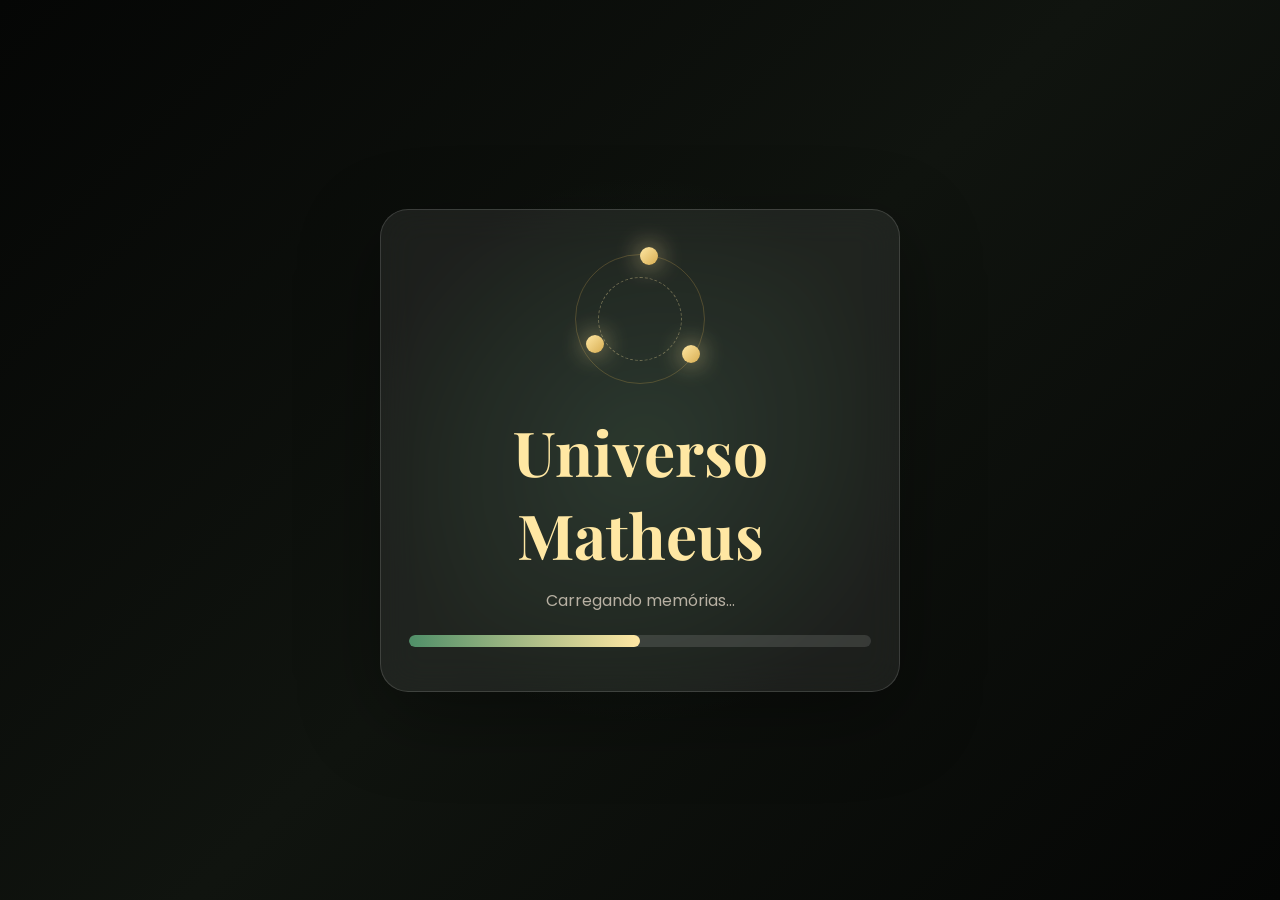
==== index.html @ ae002b55 "first commit" ====
<!DOCTYPE html>
<html lang="pt-BR">
<head>
  <meta charset="UTF-8">
  <meta name="viewport" content="width=device-width, initial-scale=1.0">

  <title>Universo Matheus</title>

  <link rel="stylesheet" href="style.css">

  <link rel="preconnect" href="https://fonts.googleapis.com">
  <link rel="preconnect" href="https://fonts.gstatic.com" crossorigin>
  <link href="https://fonts.googleapis.com/css2?family=Great+Vibes&family=Playfair+Display:wght@700;800&family=Poppins:wght@300;400;500;600;700;800&display=swap" rel="stylesheet">
</head>

<body>

  <div id="confetti-layer"></div>
  <div class="particles" id="particles"></div>

  <!-- CARREGAMENTO -->
  <section class="screen active" id="loadingScreen">
    <div class="loader-box">
      <div class="loader-orbit">
        <span></span>
        <span></span>
        <span></span>
      </div>

      <h1>Universo Matheus</h1>
      <p id="loadingText">Preparando surpresa...</p>

      <div class="progress">
        <div id="progressBar"></div>
      </div>
    </div>
  </section>

  <!-- ABERTURA -->
  <section class="screen" id="introScreen">
    <div class="intro-content">
      <p class="mini-label">Portal de acesso</p>
      <h1 id="introTitle"></h1>
      <p id="introText"></p>

      <div class="intro-actions">
        <button class="btn primary" id="openGiftBtn">Abrir presente</button>
        <button class="btn ghost runaway" id="dontOpenBtn">Não abrir</button>
      </div>
    </div>
  </section>

  <!-- SENHA -->
  <section class="screen" id="lockScreen">
    <div class="phone-lock">
      <div class="phone-top"></div>

      <div class="lock-icon" id="lockIcon">🔒</div>
      <h2>Universo bloqueado</h2>
      <p>Digite a senha para continuar</p>

      <input type="password" id="passwordInput" placeholder="Senha" maxlength="20">

      <button class="btn primary full" id="unlockBtn">Desbloquear</button>

      <p class="error-message" id="passwordMessage"></p>
    </div>
  </section>

  <!-- SITE PRINCIPAL -->
  <main class="app" id="mainApp">

    <header class="hero" id="inicio">
      <nav class="topbar">
        <div class="brand">
          <span>✦</span>
          Universo Matheus
        </div>

        <button class="music-mini" id="miniMusicBtn">♪</button>
      </nav>

      <div class="hero-grid">
        <div class="hero-text">
          <p class="mini-label">Hoje é seu dia</p>

          <h1>
            <span id="mainTitle"></span>
            <strong id="nameClickArea"></strong>
          </h1>

          <p class="hero-subtitle" id="mainSubtitle"></p>

          <div class="hero-buttons">
            <button class="btn primary" data-section="carta">Abrir cartinha</button>
            <button class="btn secondary" data-section="memorias">Ver memórias</button>
          </div>
        </div>

        <div class="hero-visual">
          <div class="green-blob"></div>

          <div class="main-photo">
            <img src="img/capa.jpg" alt="Foto principal">
          </div>

          <div class="floating-polaroid p1">
            <img src="img/matheus-1.jpg" alt="Foto">
            <span>arquivo raro</span>
          </div>

          <div class="floating-polaroid p2">
            <img src="img/matheus-2.jpg" alt="Foto">
            <span>memória</span>
          </div>
        </div>
      </div>
    </header>

    <!-- PAINEL -->
    <section class="section portal">
      <div class="section-title">
        <p class="mini-label">Escolha uma fase</p>
        <h2>Portal do Universo</h2>
      </div>

      <div class="cards-grid">
        <button class="portal-card" data-section="aniversario">
          <span>🎂</span>
          <h3>Seu dia</h3>
          <p>Uma homenagem inicial.</p>
        </button>

        <button class="portal-card" data-section="memorias">
          <span>📸</span>
          <h3>Memórias</h3>
          <p>Fotos em formato polaroid.</p>
        </button>

        <button class="portal-card" data-section="timeline">
          <span>🕰️</span>
          <h3>Linha do tempo</h3>
          <p>Algumas coisas que ficaram.</p>
        </button>

        <button class="portal-card" data-section="carta">
          <span>💌</span>
          <h3>Cartinha</h3>
          <p>Uma mensagem guardada.</p>
        </button>

        <button class="portal-card" data-section="playlist">
          <span>🎧</span>
          <h3>Playlist</h3>
          <p>Trilha sonora especial.</p>
        </button>

        <button class="portal-card" data-section="surpresas">
          <span>🎁</span>
          <h3>Surpresas</h3>
          <p>Pequenos segredos escondidos.</p>
        </button>

        <button class="portal-card" data-section="final">
          <span>🎆</span>
          <h3>Final</h3>
          <p>Modo festa ativado.</p>
        </button>
      </div>
    </section>

    <!-- ANIVERSÁRIO -->
    <section class="section" id="aniversario">
      <div class="birthday-panel">
        <p class="mini-label">Uma pequena homenagem</p>
        <h2>Hoje é o seu dia.</h2>
        <p id="birthdayMessage"></p>

        <div class="wish-grid">
          <div class="wish-card">
            <span>✨</span>
            <p>Que Deus te abençoe.</p>
          </div>

          <div class="wish-card">
            <span>🌿</span>
            <p>Que sua vida seja leve.</p>
          </div>

          <div class="wish-card">
            <span>💫</span>
            <p>Que seus sonhos encontrem caminho.</p>
          </div>

          <div class="wish-card">
            <span>🤍</span>
            <p>Que você nunca perca seu brilho.</p>
          </div>
        </div>
      </div>
    </section>

    <!-- MEMÓRIAS -->
    <section class="section" id="memorias">
      <div class="section-title">
        <p class="mini-label">Arquivos raros</p>
        <h2>Mural de Memórias</h2>
      </div>

      <div class="polaroid-wall" id="photoWall"></div>
    </section>

    <!-- LINHA DO TEMPO -->
    <section class="section" id="timeline">
      <div class="section-title">
        <p class="mini-label">Caminho das memórias</p>
        <h2>Linha do Tempo</h2>
      </div>

      <div class="timeline" id="timelineList"></div>
    </section>

    <!-- CARTINHA -->
    <section class="section" id="carta">
      <div class="section-title">
        <p class="mini-label">Mensagem guardada</p>
        <h2>Cartinha para você</h2>
      </div>

      <div class="letter-area">
        <div class="envelope" id="envelope">
          <div class="env-flap"></div>
          <div class="env-body">
            <span>💌</span>
            <p>Clique para abrir</p>
          </div>
        </div>

        <div class="letter-paper" id="letterPaper">
          <p id="letterText"></p>
          <button class="heart-secret" id="heartSecret">❤️</button>
        </div>
      </div>
    </section>

    <!-- PLAYLIST -->
    <section class="section" id="playlist">
      <div class="section-title">
        <p class="mini-label">Trilha sonora</p>
        <h2>Playlist Especial</h2>
      </div>

      <div class="player">
        <div class="player-cover">
          <img id="musicCover" src="img/capa.jpg" alt="Capa da música">
        </div>

        <div class="player-info">
          <p id="musicArtist">Universo Matheus</p>
          <h3 id="musicTitle">Para começar</h3>
          <span id="musicPhrase">Essa é só pra entrar no clima.</span>

          <div class="controls">
            <button id="prevMusic">⏮</button>
            <button id="playMusic" class="play">▶</button>
            <button id="nextMusic">⏭</button>
          </div>

          <div class="music-progress">
            <span id="currentTime">0:00</span>
            <input type="range" id="musicRange" min="0" value="0">
            <span id="durationTime">0:00</span>
          </div>
        </div>

        <audio id="audioPlayer"></audio>
      </div>
    </section>

    <!-- SURPRESAS -->
    <section class="section" id="surpresas">
      <div class="section-title">
        <p class="mini-label">Segredos escondidos</p>
        <h2>Mini-surpresas</h2>
      </div>

      <div class="secret-grid">
        <button class="secret-card" id="secretOne">
          <span>💚</span>
          <h3>Coração secreto</h3>
          <p>Clique para revelar.</p>
        </button>

        <button class="secret-card" id="secretTwo">
          <span>🎁</span>
          <h3>Presente oculto</h3>
          <p>Tem mais uma coisa...</p>
        </button>

        <button class="secret-card" id="secretThree">
          <span>✨</span>
          <h3>Modo festa</h3>
          <p>Ativar confetes.</p>
        </button>
      </div>

      <div class="secret-result" id="secretResult"></div>
    </section>

    <!-- FINAL -->
    <section class="section final-section" id="final">
      <canvas id="fireworks"></canvas>

      <div class="final-content">
        <p class="mini-label">Modo festa</p>
        <h2 id="finalTitle"></h2>
        <p id="finalText"></p>

        <div class="final-actions">
          <button class="btn primary" id="restartBtn">Rever desde o início</button>
          <button class="btn secondary" data-section="carta">Abrir cartinha de novo</button>
        </div>

        <footer>
          Feito com carinho por <span id="authorName"></span>.
        </footer>
      </div>
    </section>

  </main>

  <!-- MODAL FOTO -->
  <div class="photo-modal" id="photoModal">
    <button id="closeModal">×</button>
    <img id="modalImage" src="" alt="Foto ampliada">
    <p id="modalCaption"></p>
  </div>

  <!-- TOAST -->
  <div class="toast" id="toast"></div>

  <script src="config.js"></script>
  <script src="script.js"></script>
</body>
</html>
---- style.css ----
* {
  margin: 0;
  padding: 0;
  box-sizing: border-box;
}

:root {
  --bg-dark: #070806;
  --bg-soft: #10140f;
  --green: #4f8f68;
  --green-dark: #2f6045;
  --green-light: #9ed8ad;
  --gold: #d7ad52;
  --gold-light: #ffe7a3;
  --cream: #fff7e8;
  --white: #ffffff;
  --text: #f8f3e7;
  --muted: #b8b1a3;
  --card: rgba(255, 255, 255, 0.08);
  --card-border: rgba(255, 255, 255, 0.14);
  --shadow: 0 24px 80px rgba(0, 0, 0, 0.35);
  --radius: 28px;
}

html {
  scroll-behavior: smooth;
}

body {
  font-family: "Poppins", sans-serif;
  background:
    radial-gradient(circle at top left, rgba(79, 143, 104, 0.24), transparent 35%),
    radial-gradient(circle at top right, rgba(215, 173, 82, 0.16), transparent 30%),
    linear-gradient(135deg, #050605, #10140f 55%, #070806);
  color: var(--text);
  overflow-x: hidden;
  min-height: 100vh;
}

button,
input {
  font-family: inherit;
}

button {
  cursor: pointer;
}

img {
  max-width: 100%;
  display: block;
}

/* CAMADAS GERAIS */

#confetti-layer {
  position: fixed;
  inset: 0;
  pointer-events: none;
  overflow: hidden;
  z-index: 9999;
}

.confetti {
  position: absolute;
  width: 10px;
  height: 18px;
  top: -20px;
  border-radius: 4px;
  animation: confettiFall 3.5s linear forwards;
}

@keyframes confettiFall {
  to {
    transform: translateY(110vh) rotate(720deg);
    opacity: 0;
  }
}

.particles {
  position: fixed;
  inset: 0;
  pointer-events: none;
  overflow: hidden;
  z-index: 1;
}

.particle {
  position: absolute;
  width: 4px;
  height: 4px;
  background: var(--gold-light);
  border-radius: 50%;
  opacity: 0.45;
  animation: particleFloat linear infinite;
}

@keyframes particleFloat {
  from {
    transform: translateY(100vh);
  }

  to {
    transform: translateY(-20vh);
  }
}

/* TELAS INICIAIS */

.screen {
  position: fixed;
  inset: 0;
  min-height: 100vh;
  width: 100%;
  display: none;
  place-items: center;
  padding: 24px;
  background:
    radial-gradient(circle at center, rgba(79, 143, 104, 0.18), transparent 35%),
    linear-gradient(135deg, #050605, #10140f, #050605);
  z-index: 1000;
}

.screen.active {
  display: grid;
  animation: screenIn 0.6s ease;
}

@keyframes screenIn {
  from {
    opacity: 0;
    filter: blur(10px);
  }

  to {
    opacity: 1;
    filter: blur(0);
  }
}

.loader-box,
.intro-content,
.phone-lock {
  position: relative;
  z-index: 2;
}

/* LOADING */

.loader-box {
  width: min(520px, 92vw);
  text-align: center;
  padding: 44px 28px;
  border-radius: var(--radius);
  background: rgba(255, 255, 255, 0.07);
  border: 1px solid var(--card-border);
  box-shadow: var(--shadow);
  backdrop-filter: blur(18px);
}

.loader-orbit {
  position: relative;
  width: 130px;
  height: 130px;
  margin: 0 auto 26px;
  border-radius: 50%;
  border: 1px solid rgba(215, 173, 82, 0.25);
  animation: rotateOrbit 7s linear infinite;
}

.loader-orbit::before {
  content: "";
  position: absolute;
  inset: 22px;
  border-radius: 50%;
  border: 1px dashed rgba(255, 231, 163, 0.35);
}

.loader-orbit span {
  position: absolute;
  width: 18px;
  height: 18px;
  background: linear-gradient(135deg, var(--gold-light), var(--gold));
  border-radius: 50%;
  box-shadow: 0 0 25px rgba(255, 231, 163, 0.8);
}

.loader-orbit span:nth-child(1) {
  top: -8px;
  left: 50%;
}

.loader-orbit span:nth-child(2) {
  right: 4px;
  bottom: 20px;
}

.loader-orbit span:nth-child(3) {
  left: 10px;
  bottom: 30px;
}

@keyframes rotateOrbit {
  to {
    transform: rotate(360deg);
  }
}

.loader-box h1 {
  font-family: "Playfair Display", serif;
  font-size: clamp(36px, 7vw, 62px);
  color: var(--gold-light);
  margin-bottom: 12px;
}

.loader-box p {
  color: var(--muted);
  margin-bottom: 22px;
}

.progress {
  height: 12px;
  border-radius: 999px;
  overflow: hidden;
  background: rgba(255, 255, 255, 0.12);
}

#progressBar {
  width: 0;
  height: 100%;
  border-radius: 999px;
  background: linear-gradient(90deg, var(--green), var(--gold-light));
  transition: 0.4s;
}

/* ABERTURA */

.intro-content {
  width: min(760px, 92vw);
  text-align: center;
  padding: 50px 30px;
}

.mini-label {
  color: var(--gold-light);
  text-transform: uppercase;
  letter-spacing: 3px;
  font-size: 12px;
  font-weight: 700;
  margin-bottom: 12px;
}

.intro-content h1 {
  font-family: "Playfair Display", serif;
  font-size: clamp(44px, 8vw, 92px);
  line-height: 1;
  margin-bottom: 24px;
  text-shadow: 0 0 40px rgba(215, 173, 82, 0.22);
}

.intro-content p:not(.mini-label) {
  width: min(620px, 100%);
  margin: 0 auto 32px;
  color: var(--muted);
  font-size: 18px;
  line-height: 1.8;
}

.intro-actions,
.hero-buttons,
.final-actions {
  display: flex;
  justify-content: center;
  flex-wrap: wrap;
  gap: 14px;
}

/* BOTÕES */

.btn {
  border: none;
  border-radius: 999px;
  padding: 15px 24px;
  font-size: 15px;
  font-weight: 700;
  transition: 0.3s ease;
}

.btn.primary {
  color: #15120a;
  background: linear-gradient(135deg, var(--gold-light), var(--gold));
  box-shadow: 0 12px 34px rgba(215, 173, 82, 0.28);
}

.btn.primary:hover {
  transform: translateY(-4px);
  box-shadow: 0 18px 45px rgba(215, 173, 82, 0.38);
}

.btn.secondary {
  color: var(--cream);
  background: rgba(79, 143, 104, 0.28);
  border: 1px solid rgba(158, 216, 173, 0.4);
}

.btn.secondary:hover {
  background: rgba(79, 143, 104, 0.45);
  transform: translateY(-4px);
}

.btn.ghost {
  color: var(--cream);
  background: transparent;
  border: 1px solid rgba(255, 255, 255, 0.22);
}

.btn.ghost:hover {
  background: rgba(255, 255, 255, 0.08);
}

.full {
  width: 100%;
}

/* SENHA */

.phone-lock {
  width: min(390px, 92vw);
  padding: 28px;
  border-radius: 42px;
  background:
    linear-gradient(160deg, rgba(255, 255, 255, 0.13), rgba(255, 255, 255, 0.04)),
    #0b0f0b;
  border: 1px solid rgba(255, 255, 255, 0.16);
  box-shadow: var(--shadow);
  text-align: center;
  min-height: 620px;
  display: flex;
  flex-direction: column;
  justify-content: center;
}

.phone-top {
  position: absolute;
  top: 18px;
  left: 50%;
  width: 110px;
  height: 24px;
  transform: translateX(-50%);
  border-radius: 999px;
  background: #020302;
}

.lock-icon {
  font-size: 64px;
  margin-bottom: 20px;
  animation: pulseLock 2s ease-in-out infinite;
}

@keyframes pulseLock {
  50% {
    transform: scale(1.08);
    filter: drop-shadow(0 0 20px rgba(255, 231, 163, 0.4));
  }
}

.phone-lock h2 {
  font-family: "Playfair Display", serif;
  font-size: 34px;
  margin-bottom: 10px;
}

.phone-lock p {
  color: var(--muted);
  margin-bottom: 22px;
}

#passwordInput {
  width: 100%;
  padding: 16px;
  border-radius: 18px;
  border: 1px solid rgba(255, 255, 255, 0.14);
  background: rgba(255, 255, 255, 0.08);
  color: var(--text);
  outline: none;
  font-size: 18px;
  text-align: center;
  margin-bottom: 16px;
}

#passwordInput:focus {
  border-color: var(--gold-light);
  box-shadow: 0 0 0 4px rgba(215, 173, 82, 0.14);
}

.error-message {
  min-height: 28px;
  margin-top: 18px;
  color: #ffd1d1 !important;
  font-size: 14px;
}

/* APP PRINCIPAL */

.app {
  display: none;
  position: relative;
  z-index: 2;
}

.app.active {
  display: block;
  animation: appIn 0.8s ease;
}

@keyframes appIn {
  from {
    opacity: 0;
    transform: translateY(30px);
  }

  to {
    opacity: 1;
    transform: translateY(0);
  }
}

.hero {
  min-height: 100vh;
  padding: 24px min(5vw, 70px) 70px;
}

.topbar {
  width: min(1240px, 100%);
  margin: 0 auto 56px;
  display: flex;
  align-items: center;
  justify-content: space-between;
}

.brand {
  display: inline-flex;
  align-items: center;
  gap: 10px;
  color: var(--cream);
  font-weight: 800;
  letter-spacing: 0.5px;
}

.brand span {
  color: var(--gold-light);
}

.music-mini {
  width: 46px;
  height: 46px;
  border: none;
  border-radius: 50%;
  color: #17120a;
  background: linear-gradient(135deg, var(--gold-light), var(--gold));
  font-size: 20px;
  box-shadow: 0 0 30px rgba(215, 173, 82, 0.3);
}

.hero-grid {
  width: min(1240px, 100%);
  margin: auto;
  display: grid;
  grid-template-columns: 0.9fr 1.1fr;
  align-items: center;
  gap: 54px;
}

.hero-text h1 {
  font-family: "Playfair Display", serif;
  font-size: clamp(52px, 8vw, 105px);
  line-height: 0.95;
  margin-bottom: 26px;
}

.hero-text h1 strong {
  display: block;
  color: var(--gold-light);
  cursor: pointer;
  text-shadow: 0 0 45px rgba(215, 173, 82, 0.18);
}

.hero-subtitle {
  max-width: 620px;
  color: var(--muted);
  font-size: 18px;
  line-height: 1.8;
  margin-bottom: 30px;
}

.hero-buttons {
  justify-content: flex-start;
}

.hero-visual {
  position: relative;
  min-height: 620px;
}

.green-blob {
  position: absolute;
  width: 430px;
  height: 520px;
  right: 8%;
  top: 6%;
  background:
    radial-gradient(circle at top, rgba(255, 231, 163, 0.25), transparent 30%),
    linear-gradient(180deg, var(--green), var(--green-dark));
  border-radius: 58% 42% 45% 55% / 42% 38% 62% 58%;
  filter: drop-shadow(0 28px 50px rgba(0, 0, 0, 0.35));
  animation: blobMove 8s ease-in-out infinite;
}

@keyframes blobMove {
  50% {
    transform: translateY(-18px) scale(1.03);
    border-radius: 42% 58% 55% 45% / 50% 48% 52% 50%;
  }
}

.main-photo {
  position: absolute;
  right: 13%;
  top: 11%;
  width: 360px;
  height: 460px;
  overflow: hidden;
  border-radius: 180px 180px 28px 28px;
  border: 8px solid rgba(255, 247, 232, 0.85);
  box-shadow: var(--shadow);
  background: #222;
}

.main-photo img {
  width: 100%;
  height: 100%;
  object-fit: cover;
}

.floating-polaroid {
  position: absolute;
  width: 210px;
  padding: 12px 12px 42px;
  background: var(--cream);
  color: #1c1b18;
  box-shadow: var(--shadow);
  border-radius: 8px;
  z-index: 4;
}

.floating-polaroid img {
  width: 100%;
  height: 170px;
  object-fit: cover;
}

.floating-polaroid span {
  display: block;
  text-align: center;
  margin-top: 10px;
  font-family: "Great Vibes", cursive;
  font-size: 28px;
  color: var(--green-dark);
}

.floating-polaroid.p1 {
  left: 3%;
  top: 8%;
  transform: rotate(-10deg);
}

.floating-polaroid.p2 {
  right: 2%;
  bottom: 5%;
  transform: rotate(9deg);
}

/* SEÇÕES */

.section {
  width: min(1180px, 92%);
  margin: auto;
  padding: 90px 0;
}

.section-title {
  text-align: center;
  margin-bottom: 42px;
}

.section-title h2,
.birthday-panel h2,
.final-content h2 {
  font-family: "Playfair Display", serif;
  font-size: clamp(38px, 6vw, 72px);
  line-height: 1;
}

.portal {
  padding-top: 40px;
}

.cards-grid {
  display: grid;
  grid-template-columns: repeat(4, 1fr);
  gap: 18px;
}

.portal-card,
.secret-card,
.wish-card {
  border: 1px solid var(--card-border);
  background:
    linear-gradient(160deg, rgba(255, 255, 255, 0.11), rgba(255, 255, 255, 0.04));
  color: var(--text);
  border-radius: 26px;
  padding: 28px;
  text-align: left;
  min-height: 190px;
  box-shadow: 0 16px 45px rgba(0, 0, 0, 0.18);
  transition: 0.3s ease;
  backdrop-filter: blur(12px);
}

.portal-card:hover,
.secret-card:hover,
.wish-card:hover {
  transform: translateY(-8px);
  border-color: rgba(255, 231, 163, 0.5);
  box-shadow: 0 22px 60px rgba(0, 0, 0, 0.3);
}

.portal-card span,
.secret-card span,
.wish-card span {
  font-size: 34px;
  display: block;
  margin-bottom: 18px;
}

.portal-card h3,
.secret-card h3 {
  font-size: 20px;
  margin-bottom: 8px;
}

.portal-card p,
.secret-card p {
  color: var(--muted);
  line-height: 1.6;
}

/* ANIVERSÁRIO */

.birthday-panel {
  padding: 52px;
  border-radius: 36px;
  background:
    radial-gradient(circle at top left, rgba(215, 173, 82, 0.18), transparent 35%),
    rgba(255, 255, 255, 0.07);
  border: 1px solid var(--card-border);
  box-shadow: var(--shadow);
  text-align: center;
}

.birthday-panel > p:not(.mini-label) {
  width: min(760px, 100%);
  margin: 24px auto 38px;
  color: var(--muted);
  font-size: 18px;
  line-height: 1.8;
}

.wish-grid {
  display: grid;
  grid-template-columns: repeat(4, 1fr);
  gap: 18px;
}

.wish-card {
  text-align: center;
  min-height: 150px;
}

.wish-card p {
  color: var(--cream);
  line-height: 1.6;
}

/* POLAROIDS */

.polaroid-wall {
  position: relative;
  min-height: 760px;
}

.memory-polaroid {
  position: absolute;
  width: 260px;
  background: var(--cream);
  color: #1d1b16;
  padding: 13px 13px 52px;
  border-radius: 8px;
  box-shadow: var(--shadow);
  transition: 0.35s ease;
  cursor: pointer;
}

.memory-polaroid:hover {
  transform: rotate(0deg) scale(1.07) !important;
  z-index: 10;
}

.memory-polaroid img {
  width: 100%;
  height: 245px;
  object-fit: cover;
  border-radius: 4px;
}

.memory-polaroid p {
  position: absolute;
  left: 14px;
  right: 14px;
  bottom: 12px;
  text-align: center;
  font-family: "Great Vibes", cursive;
  font-size: 24px;
  color: var(--green-dark);
}

/* TIMELINE */

.timeline {
  position: relative;
  width: min(840px, 100%);
  margin: auto;
}

.timeline::before {
  content: "";
  position: absolute;
  left: 24px;
  top: 0;
  bottom: 0;
  width: 2px;
  background: linear-gradient(var(--gold-light), var(--green));
}

.timeline-item {
  position: relative;
  padding-left: 70px;
  margin-bottom: 36px;
}

.timeline-dot {
  position: absolute;
  left: 10px;
  top: 8px;
  width: 30px;
  height: 30px;
  border-radius: 50%;
  background: linear-gradient(135deg, var(--gold-light), var(--gold));
  box-shadow: 0 0 25px rgba(215, 173, 82, 0.4);
}

.timeline-card {
  padding: 28px;
  border-radius: 26px;
  background: rgba(255, 255, 255, 0.07);
  border: 1px solid var(--card-border);
  box-shadow: 0 16px 45px rgba(0, 0, 0, 0.18);
}

.timeline-card h3 {
  color: var(--gold-light);
  font-size: 22px;
  margin-bottom: 12px;
}

.timeline-card p {
  color: var(--muted);
  line-height: 1.8;
}

/* CARTINHA */

.letter-area {
  display: grid;
  place-items: center;
  min-height: 520px;
}

.envelope {
  width: min(420px, 90vw);
  height: 270px;
  position: relative;
  cursor: pointer;
  transition: 0.5s ease;
}

.envelope.opened {
  transform: translateY(-35px) scale(0.9);
  opacity: 0.25;
  pointer-events: none;
}

.env-body {
  position: absolute;
  inset: 0;
  background: linear-gradient(135deg, #fff4d8, #e6c473);
  border-radius: 18px;
  display: grid;
  place-items: center;
  color: #2a2518;
  box-shadow: var(--shadow);
  z-index: 2;
  overflow: hidden;
}

.env-body::before,
.env-body::after {
  content: "";
  position: absolute;
  width: 100%;
  height: 100%;
  border-style: solid;
  border-color: transparent;
}

.env-body::before {
  border-width: 135px 210px 0 210px;
  border-top-color: rgba(255, 255, 255, 0.24);
  top: 0;
}

.env-body span {
  font-size: 56px;
  z-index: 3;
}

.env-body p {
  position: absolute;
  bottom: 32px;
  font-weight: 800;
  z-index: 3;
}

.env-flap {
  position: absolute;
  left: 0;
  top: -1px;
  width: 100%;
  height: 140px;
  background: linear-gradient(135deg, var(--gold), var(--gold-light));
  clip-path: polygon(0 0, 100% 0, 50% 100%);
  border-radius: 18px 18px 0 0;
  transform-origin: top;
  transition: 0.6s ease;
  z-index: 4;
}

.envelope:hover .env-flap {
  transform: rotateX(25deg);
}

.letter-paper {
  display: none;
  width: min(760px, 94vw);
  padding: 42px;
  border-radius: 26px;
  background: #fff9ec;
  color: #30291b;
  box-shadow: var(--shadow);
  border: 1px solid rgba(215, 173, 82, 0.55);
  margin-top: -140px;
  z-index: 5;
  position: relative;
}

.letter-paper.active {
  display: block;
  animation: paperUp 0.7s ease;
}

@keyframes paperUp {
  from {
    opacity: 0;
    transform: translateY(80px) scale(0.95);
  }

  to {
    opacity: 1;
    transform: translateY(0) scale(1);
  }
}

#letterText {
  white-space: pre-line;
  font-size: 18px;
  line-height: 1.9;
}

.heart-secret {
  display: block;
  margin: 28px auto 0;
  border: none;
  background: transparent;
  font-size: 42px;
  animation: heartPulse 1.2s infinite;
}

@keyframes heartPulse {
  50% {
    transform: scale(1.2);
  }
}

/* PLAYER */

.player {
  width: min(860px, 100%);
  margin: auto;
  display: grid;
  grid-template-columns: 320px 1fr;
  gap: 34px;
  padding: 28px;
  border-radius: 36px;
  background:
    radial-gradient(circle at top left, rgba(215, 173, 82, 0.18), transparent 35%),
    rgba(255, 255, 255, 0.07);
  border: 1px solid var(--card-border);
  box-shadow: var(--shadow);
}

.player-cover {
  border-radius: 28px;
  overflow: hidden;
  height: 320px;
  box-shadow: 0 20px 50px rgba(0, 0, 0, 0.35);
}

.player-cover img {
  width: 100%;
  height: 100%;
  object-fit: cover;
}

.player-info {
  display: flex;
  flex-direction: column;
  justify-content: center;
}

.player-info p {
  color: var(--gold-light);
  font-weight: 700;
  margin-bottom: 8px;
}

.player-info h3 {
  font-family: "Playfair Display", serif;
  font-size: 42px;
  margin-bottom: 8px;
}

.player-info span {
  color: var(--muted);
  line-height: 1.7;
}

.controls {
  display: flex;
  align-items: center;
  gap: 14px;
  margin: 28px 0;
}

.controls button {
  width: 52px;
  height: 52px;
  border: none;
  border-radius: 50%;
  background: rgba(255, 255, 255, 0.11);
  color: var(--cream);
  font-size: 18px;
  transition: 0.3s;
}

.controls button:hover {
  background: rgba(215, 173, 82, 0.28);
  transform: translateY(-3px);
}

.controls .play {
  width: 68px;
  height: 68px;
  background: linear-gradient(135deg, var(--gold-light), var(--gold));
  color: #191307;
  font-size: 24px;
}

.music-progress {
  display: grid;
  grid-template-columns: 44px 1fr 44px;
  gap: 12px;
  align-items: center;
  color: var(--muted);
  font-size: 13px;
}

#musicRange {
  width: 100%;
  accent-color: var(--gold);
}

/* SURPRESAS */

.secret-grid {
  display: grid;
  grid-template-columns: repeat(3, 1fr);
  gap: 18px;
}

.secret-card {
  min-height: 210px;
}

.secret-result {
  margin: 28px auto 0;
  width: min(700px, 100%);
  min-height: 80px;
  text-align: center;
  padding: 24px;
  color: var(--gold-light);
  font-size: 20px;
  font-weight: 700;
}

/* FINAL */

.final-section {
  position: relative;
  width: 100%;
  min-height: 100vh;
  padding: 120px 20px;
  display: grid;
  place-items: center;
  overflow: hidden;
}

#fireworks {
  position: absolute;
  inset: 0;
  width: 100%;
  height: 100%;
}

.final-content {
  position: relative;
  z-index: 2;
  width: min(900px, 100%);
  text-align: center;
  padding: 60px 28px;
  border-radius: 38px;
  background: rgba(0, 0, 0, 0.36);
  border: 1px solid rgba(255, 231, 163, 0.25);
  box-shadow: var(--shadow);
  backdrop-filter: blur(12px);
}

.final-content h2 {
  color: var(--gold-light);
  margin-bottom: 24px;
}

.final-content p {
  color: var(--cream);
  font-size: 18px;
  line-height: 1.8;
  width: min(720px, 100%);
  margin: 0 auto 30px;
}

.final-content footer {
  margin-top: 34px;
  color: var(--muted);
  font-size: 14px;
}

.final-content footer span {
  color: var(--gold-light);
}

/* MODAL FOTO */

.photo-modal {
  position: fixed;
  inset: 0;
  display: none;
  place-items: center;
  padding: 22px;
  background: rgba(0, 0, 0, 0.82);
  z-index: 2000;
}

.photo-modal.active {
  display: grid;
  animation: screenIn 0.3s ease;
}

.photo-modal img {
  max-width: min(900px, 94vw);
  max-height: 78vh;
  border-radius: 20px;
  box-shadow: var(--shadow);
}

.photo-modal p {
  margin-top: 18px;
  color: var(--cream);
  text-align: center;
}

#closeModal {
  position: absolute;
  top: 22px;
  right: 26px;
  width: 48px;
  height: 48px;
  border: none;
  border-radius: 50%;
  background: var(--cream);
  color: #111;
  font-size: 32px;
}

/* TOAST */

.toast {
  position: fixed;
  left: 50%;
  bottom: 28px;
  transform: translateX(-50%) translateY(30px);
  max-width: min(520px, 92vw);
  padding: 16px 22px;
  border-radius: 999px;
  background: rgba(255, 247, 232, 0.95);
  color: #15120a;
  font-weight: 700;
  box-shadow: var(--shadow);
  opacity: 0;
  pointer-events: none;
  transition: 0.3s;
  z-index: 3000;
  text-align: center;
}

.toast.active {
  opacity: 1;
  transform: translateX(-50%) translateY(0);
}

/* ANIMAÇÕES DE ENTRADA */

.reveal {
  opacity: 0;
  transform: translateY(35px);
  transition: 0.8s ease;
}

.reveal.visible {
  opacity: 1;
  transform: translateY(0);
}

/* RESPONSIVO */

@media (max-width: 1050px) {
  .hero-grid,
  .player {
    grid-template-columns: 1fr;
  }

  .hero-text {
    text-align: center;
  }

  .hero-buttons {
    justify-content: center;
  }

  .hero-subtitle {
    margin-inline: auto;
  }

  .hero-visual {
    min-height: 610px;
  }

  .cards-grid {
    grid-template-columns: repeat(2, 1fr);
  }

  .wish-grid {
    grid-template-columns: repeat(2, 1fr);
  }

  .player-cover {
    width: min(320px, 100%);
    margin: auto;
  }

  .player-info {
    text-align: center;
  }

  .controls {
    justify-content: center;
  }
}

@media (max-width: 720px) {
  .hero {
    padding: 20px 18px 60px;
  }

  .topbar {
    margin-bottom: 38px;
  }

  .brand {
    font-size: 14px;
  }

  .hero-text h1 {
    font-size: 48px;
  }

  .hero-subtitle,
  .birthday-panel > p:not(.mini-label),
  .final-content p {
    font-size: 16px;
  }

  .hero-visual {
    min-height: 560px;
  }

  .green-blob {
    width: 300px;
    height: 410px;
    left: 50%;
    right: auto;
    transform: translateX(-50%);
  }

  .main-photo {
    width: 255px;
    height: 350px;
    left: 50%;
    right: auto;
    transform: translateX(-50%);
  }

  .floating-polaroid {
    width: 150px;
    padding-bottom: 34px;
  }

  .floating-polaroid img {
    height: 120px;
  }

  .floating-polaroid span {
    font-size: 20px;
  }

  .floating-polaroid.p1 {
    left: 0;
    top: 20px;
  }

  .floating-polaroid.p2 {
    right: 0;
    bottom: 22px;
  }

  .cards-grid,
  .wish-grid,
  .secret-grid {
    grid-template-columns: 1fr;
  }

  .portal-card,
  .secret-card,
  .wish-card {
    min-height: auto;
  }

  .birthday-panel,
  .letter-paper,
  .player,
  .final-content {
    padding: 26px;
    border-radius: 26px;
  }

  .polaroid-wall {
    min-height: auto;
    display: grid;
    gap: 20px;
  }

  .memory-polaroid {
    position: relative;
    width: 100%;
    left: auto !important;
    top: auto !important;
    transform: none !important;
  }

  .memory-polaroid:hover {
    transform: scale(1.02) !important;
  }

  .timeline::before {
    left: 16px;
  }

  .timeline-item {
    padding-left: 52px;
  }

  .timeline-dot {
    left: 2px;
  }

  .phone-lock {
    min-height: 560px;
    border-radius: 34px;
  }

  .player-info h3 {
    font-size: 32px;
  }

  .music-progress {
    grid-template-columns: 38px 1fr 38px;
  }
}
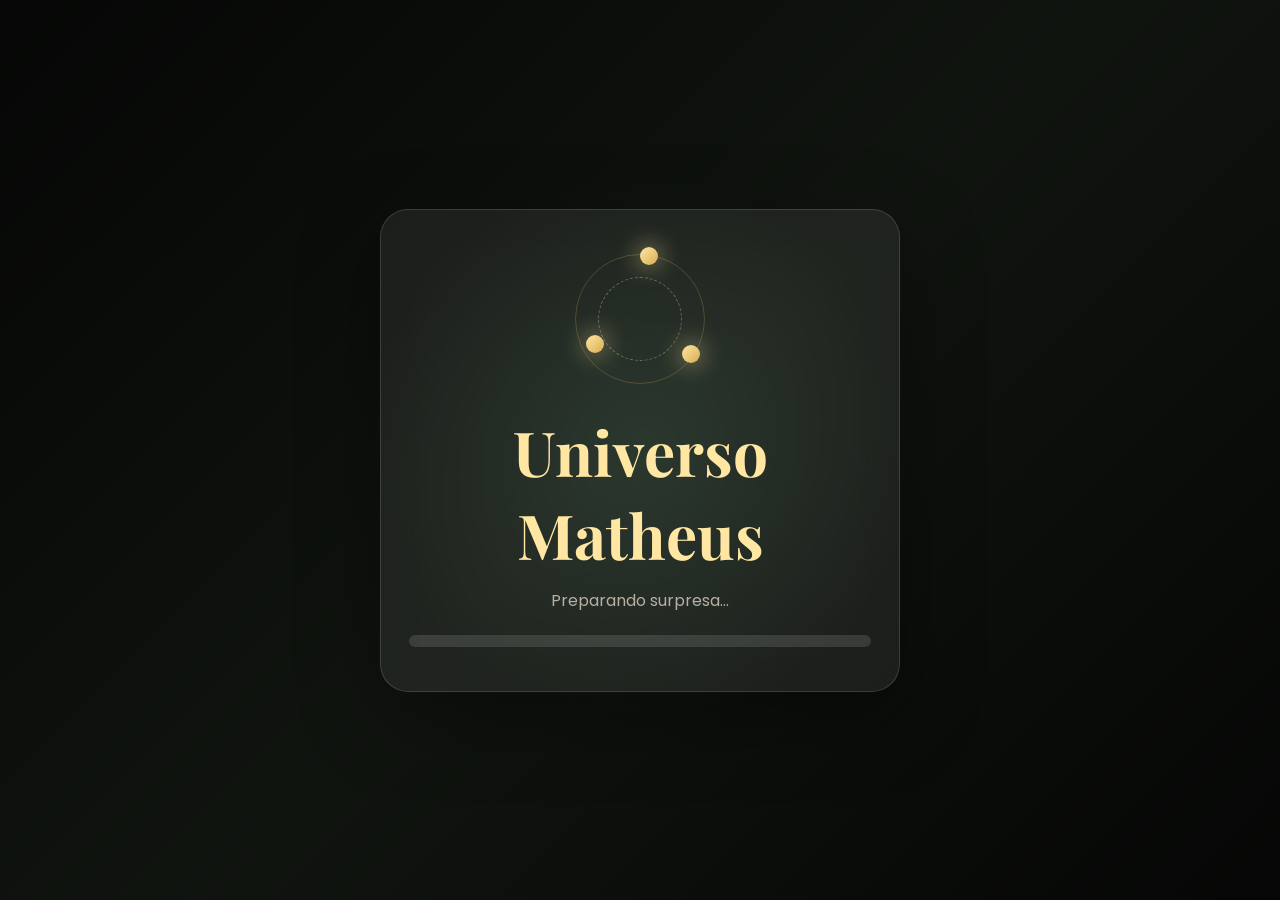
==== commit ab00b18e: "Add files via upload" ====
--- a/index.html
+++ b/index.html
@@ -101,16 +101,16 @@
           <div class="green-blob"></div>
 
           <div class="main-photo">
-            <img src="img/capa.jpg" alt="Foto principal">
+            <img src="img/img (2).jpeg" alt="Foto principal">
           </div>
 
           <div class="floating-polaroid p1">
-            <img src="img/matheus-1.jpg" alt="Foto">
+            <img src="img/img (5).jpeg" alt="Foto">
             <span>arquivo raro</span>
           </div>
 
           <div class="floating-polaroid p2">
-            <img src="img/matheus-2.jpg" alt="Foto">
+            <img src="img/img (10).jpeg" alt="Foto">
             <span>memória</span>
           </div>
         </div>
@@ -319,6 +319,7 @@
         <div class="final-actions">
           <button class="btn primary" id="restartBtn">Rever desde o início</button>
           <button class="btn secondary" data-section="carta">Abrir cartinha de novo</button>
+          <a href="supresa.html" class="btn primary">SUPRAISE</a>
         </div>
 
         <footer>
@@ -341,5 +342,4 @@
 
   <script src="config.js"></script>
   <script src="script.js"></script>
-</body>
-</html>+</body>
--- a/style.css
+++ b/style.css
@@ -1,3 +1,4 @@
+
 * {
   margin: 0;
   padding: 0;
@@ -1353,4 +1354,1456 @@
   .music-progress {
     grid-template-columns: 38px 1fr 38px;
   }
+
+* {
+  margin: 0;
+  padding: 0;
+  box-sizing: border-box;
+}
+
+:root {
+  --bg-dark: #070806;
+  --bg-soft: #10140f;
+  --green: #4f8f68;
+  --green-dark: #2f6045;
+  --green-light: #9ed8ad;
+  --gold: #d7ad52;
+  --gold-light: #ffe7a3;
+  --cream: #fff7e8;
+  --white: #ffffff;
+  --text: #f8f3e7;
+  --muted: #b8b1a3;
+  --card: rgba(255, 255, 255, 0.08);
+  --card-border: rgba(255, 255, 255, 0.14);
+  --shadow: 0 24px 80px rgba(0, 0, 0, 0.35);
+  --radius: 28px;
+}
+
+html {
+  scroll-behavior: smooth;
+}
+
+body {
+  font-family: "Poppins", sans-serif;
+  background:
+    radial-gradient(circle at top left, rgba(79, 143, 104, 0.24), transparent 35%),
+    radial-gradient(circle at top right, rgba(215, 173, 82, 0.16), transparent 30%),
+    linear-gradient(135deg, #050605, #10140f 55%, #070806);
+  color: var(--text);
+  overflow-x: hidden;
+  min-height: 100vh;
+}
+
+button,
+input {
+  font-family: inherit;
+}
+
+button {
+  cursor: pointer;
+}
+
+img {
+  max-width: 100%;
+  display: block;
+}
+
+/* CAMADAS GERAIS */
+
+#confetti-layer {
+  position: fixed;
+  inset: 0;
+  pointer-events: none;
+  overflow: hidden;
+  z-index: 9999;
+}
+
+.confetti {
+  position: absolute;
+  width: 10px;
+  height: 18px;
+  top: -20px;
+  border-radius: 4px;
+  animation: confettiFall 3.5s linear forwards;
+}
+
+@keyframes confettiFall {
+  to {
+    transform: translateY(110vh) rotate(720deg);
+    opacity: 0;
+  }
+}
+
+.particles {
+  position: fixed;
+  inset: 0;
+  pointer-events: none;
+  overflow: hidden;
+  z-index: 1;
+}
+
+.particle {
+  position: absolute;
+  width: 4px;
+  height: 4px;
+  background: var(--gold-light);
+  border-radius: 50%;
+  opacity: 0.45;
+  animation: particleFloat linear infinite;
+}
+
+@keyframes particleFloat {
+  from {
+    transform: translateY(100vh);
+  }
+
+  to {
+    transform: translateY(-20vh);
+  }
+}
+
+/* TELAS INICIAIS */
+
+.screen {
+  position: fixed;
+  inset: 0;
+  min-height: 100vh;
+  width: 100%;
+  display: none;
+  place-items: center;
+  padding: 24px;
+  background:
+    radial-gradient(circle at center, rgba(79, 143, 104, 0.18), transparent 35%),
+    linear-gradient(135deg, #050605, #10140f, #050605);
+  z-index: 1000;
+}
+
+.screen.active {
+  display: grid;
+  animation: screenIn 0.6s ease;
+}
+
+@keyframes screenIn {
+  from {
+    opacity: 0;
+    filter: blur(10px);
+  }
+
+  to {
+    opacity: 1;
+    filter: blur(0);
+  }
+}
+
+.loader-box,
+.intro-content,
+.phone-lock {
+  position: relative;
+  z-index: 2;
+}
+
+/* LOADING */
+
+.loader-box {
+  width: min(520px, 92vw);
+  text-align: center;
+  padding: 44px 28px;
+  border-radius: var(--radius);
+  background: rgba(255, 255, 255, 0.07);
+  border: 1px solid var(--card-border);
+  box-shadow: var(--shadow);
+  backdrop-filter: blur(18px);
+}
+
+.loader-orbit {
+  position: relative;
+  width: 130px;
+  height: 130px;
+  margin: 0 auto 26px;
+  border-radius: 50%;
+  border: 1px solid rgba(215, 173, 82, 0.25);
+  animation: rotateOrbit 7s linear infinite;
+}
+
+.loader-orbit::before {
+  content: "";
+  position: absolute;
+  inset: 22px;
+  border-radius: 50%;
+  border: 1px dashed rgba(255, 231, 163, 0.35);
+}
+
+.loader-orbit span {
+  position: absolute;
+  width: 18px;
+  height: 18px;
+  background: linear-gradient(135deg, var(--gold-light), var(--gold));
+  border-radius: 50%;
+  box-shadow: 0 0 25px rgba(255, 231, 163, 0.8);
+}
+
+.loader-orbit span:nth-child(1) {
+  top: -8px;
+  left: 50%;
+}
+
+.loader-orbit span:nth-child(2) {
+  right: 4px;
+  bottom: 20px;
+}
+
+.loader-orbit span:nth-child(3) {
+  left: 10px;
+  bottom: 30px;
+}
+
+@keyframes rotateOrbit {
+  to {
+    transform: rotate(360deg);
+  }
+}
+
+.loader-box h1 {
+  font-family: "Playfair Display", serif;
+  font-size: clamp(36px, 7vw, 62px);
+  color: var(--gold-light);
+  margin-bottom: 12px;
+}
+
+.loader-box p {
+  color: var(--muted);
+  margin-bottom: 22px;
+}
+
+.progress {
+  height: 12px;
+  border-radius: 999px;
+  overflow: hidden;
+  background: rgba(255, 255, 255, 0.12);
+}
+
+#progressBar {
+  width: 0;
+  height: 100%;
+  border-radius: 999px;
+  background: linear-gradient(90deg, var(--green), var(--gold-light));
+  transition: 0.4s;
+}
+
+/* ABERTURA */
+
+.intro-content {
+  width: min(760px, 92vw);
+  text-align: center;
+  padding: 50px 30px;
+}
+
+.mini-label {
+  color: var(--gold-light);
+  text-transform: uppercase;
+  letter-spacing: 3px;
+  font-size: 12px;
+  font-weight: 700;
+  margin-bottom: 12px;
+}
+
+.intro-content h1 {
+  font-family: "Playfair Display", serif;
+  font-size: clamp(44px, 8vw, 92px);
+  line-height: 1;
+  margin-bottom: 24px;
+  text-shadow: 0 0 40px rgba(215, 173, 82, 0.22);
+}
+
+.intro-content p:not(.mini-label) {
+  width: min(620px, 100%);
+  margin: 0 auto 32px;
+  color: var(--muted);
+  font-size: 18px;
+  line-height: 1.8;
+}
+
+.intro-actions,
+.hero-buttons,
+.final-actions {
+  display: flex;
+  justify-content: center;
+  flex-wrap: wrap;
+  gap: 14px;
+}
+
+/* BOTÕES */
+
+.btn {
+  border: none;
+  border-radius: 999px;
+  padding: 15px 24px;
+  font-size: 15px;
+  font-weight: 700;
+  transition: 0.3s ease;
+}
+
+.btn.primary {
+  color: #15120a;
+  background: linear-gradient(135deg, var(--gold-light), var(--gold));
+  box-shadow: 0 12px 34px rgba(215, 173, 82, 0.28);
+}
+
+.btn.primary:hover {
+  transform: translateY(-4px);
+  box-shadow: 0 18px 45px rgba(215, 173, 82, 0.38);
+}
+
+.btn.secondary {
+  color: var(--cream);
+  background: rgba(79, 143, 104, 0.28);
+  border: 1px solid rgba(158, 216, 173, 0.4);
+}
+
+.btn.secondary:hover {
+  background: rgba(79, 143, 104, 0.45);
+  transform: translateY(-4px);
+}
+
+.btn.ghost {
+  color: var(--cream);
+  background: transparent;
+  border: 1px solid rgba(255, 255, 255, 0.22);
+}
+
+.btn.ghost:hover {
+  background: rgba(255, 255, 255, 0.08);
+}
+
+.full {
+  width: 100%;
+}
+
+/* SENHA */
+
+.phone-lock {
+  width: min(390px, 92vw);
+  padding: 28px;
+  border-radius: 42px;
+  background:
+    linear-gradient(160deg, rgba(255, 255, 255, 0.13), rgba(255, 255, 255, 0.04)),
+    #0b0f0b;
+  border: 1px solid rgba(255, 255, 255, 0.16);
+  box-shadow: var(--shadow);
+  text-align: center;
+  min-height: 620px;
+  display: flex;
+  flex-direction: column;
+  justify-content: center;
+}
+
+.phone-top {
+  position: absolute;
+  top: 18px;
+  left: 50%;
+  width: 110px;
+  height: 24px;
+  transform: translateX(-50%);
+  border-radius: 999px;
+  background: #020302;
+}
+
+.lock-icon {
+  font-size: 64px;
+  margin-bottom: 20px;
+  animation: pulseLock 2s ease-in-out infinite;
+}
+
+@keyframes pulseLock {
+  50% {
+    transform: scale(1.08);
+    filter: drop-shadow(0 0 20px rgba(255, 231, 163, 0.4));
+  }
+}
+
+.phone-lock h2 {
+  font-family: "Playfair Display", serif;
+  font-size: 34px;
+  margin-bottom: 10px;
+}
+
+.phone-lock p {
+  color: var(--muted);
+  margin-bottom: 22px;
+}
+
+#passwordInput {
+  width: 100%;
+  padding: 16px;
+  border-radius: 18px;
+  border: 1px solid rgba(255, 255, 255, 0.14);
+  background: rgba(255, 255, 255, 0.08);
+  color: var(--text);
+  outline: none;
+  font-size: 18px;
+  text-align: center;
+  margin-bottom: 16px;
+}
+
+#passwordInput:focus {
+  border-color: var(--gold-light);
+  box-shadow: 0 0 0 4px rgba(215, 173, 82, 0.14);
+}
+
+.error-message {
+  min-height: 28px;
+  margin-top: 18px;
+  color: #ffd1d1 !important;
+  font-size: 14px;
+}
+
+/* APP PRINCIPAL */
+
+.app {
+  display: none;
+  position: relative;
+  z-index: 2;
+}
+
+.app.active {
+  display: block;
+  animation: appIn 0.8s ease;
+}
+
+@keyframes appIn {
+  from {
+    opacity: 0;
+    transform: translateY(30px);
+  }
+
+  to {
+    opacity: 1;
+    transform: translateY(0);
+  }
+}
+
+.hero {
+  min-height: 100vh;
+  padding: 24px min(5vw, 70px) 70px;
+}
+
+.topbar {
+  width: min(1240px, 100%);
+  margin: 0 auto 56px;
+  display: flex;
+  align-items: center;
+  justify-content: space-between;
+}
+
+.brand {
+  display: inline-flex;
+  align-items: center;
+  gap: 10px;
+  color: var(--cream);
+  font-weight: 800;
+  letter-spacing: 0.5px;
+}
+
+.brand span {
+  color: var(--gold-light);
+}
+
+.music-mini {
+  width: 46px;
+  height: 46px;
+  border: none;
+  border-radius: 50%;
+  color: #17120a;
+  background: linear-gradient(135deg, var(--gold-light), var(--gold));
+  font-size: 20px;
+  box-shadow: 0 0 30px rgba(215, 173, 82, 0.3);
+}
+
+.hero-grid {
+  width: min(1240px, 100%);
+  margin: auto;
+  display: grid;
+  grid-template-columns: 0.9fr 1.1fr;
+  align-items: center;
+  gap: 54px;
+}
+
+.hero-text h1 {
+  font-family: "Playfair Display", serif;
+  font-size: clamp(52px, 8vw, 105px);
+  line-height: 0.95;
+  margin-bottom: 26px;
+}
+
+.hero-text h1 strong {
+  display: block;
+  color: var(--gold-light);
+  cursor: pointer;
+  text-shadow: 0 0 45px rgba(215, 173, 82, 0.18);
+}
+
+.hero-subtitle {
+  max-width: 620px;
+  color: var(--muted);
+  font-size: 18px;
+  line-height: 1.8;
+  margin-bottom: 30px;
+}
+
+.hero-buttons {
+  justify-content: flex-start;
+}
+
+.hero-visual {
+  position: relative;
+  min-height: 620px;
+}
+
+.green-blob {
+  position: absolute;
+  width: 430px;
+  height: 520px;
+  right: 8%;
+  top: 6%;
+  background:
+    radial-gradient(circle at top, rgba(255, 231, 163, 0.25), transparent 30%),
+    linear-gradient(180deg, var(--green), var(--green-dark));
+  border-radius: 58% 42% 45% 55% / 42% 38% 62% 58%;
+  filter: drop-shadow(0 28px 50px rgba(0, 0, 0, 0.35));
+  animation: blobMove 8s ease-in-out infinite;
+}
+
+@keyframes blobMove {
+  50% {
+    transform: translateY(-18px) scale(1.03);
+    border-radius: 42% 58% 55% 45% / 50% 48% 52% 50%;
+  }
+}
+
+.main-photo {
+  position: absolute;
+  right: 13%;
+  top: 11%;
+  width: 360px;
+  height: 460px;
+  overflow: hidden;
+  border-radius: 180px 180px 28px 28px;
+  border: 8px solid rgba(255, 247, 232, 0.85);
+  box-shadow: var(--shadow);
+  background: #222;
+}
+
+.main-photo img {
+  width: 100%;
+  height: 100%;
+  object-fit: cover;
+}
+
+.floating-polaroid {
+  position: absolute;
+  width: 210px;
+  padding: 12px 12px 42px;
+  background: var(--cream);
+  color: #1c1b18;
+  box-shadow: var(--shadow);
+  border-radius: 8px;
+  z-index: 4;
+}
+
+.floating-polaroid img {
+  width: 100%;
+  height: 170px;
+  object-fit: cover;
+}
+
+.floating-polaroid span {
+  display: block;
+  text-align: center;
+  margin-top: 10px;
+  font-family: "Great Vibes", cursive;
+  font-size: 28px;
+  color: var(--green-dark);
+}
+
+.floating-polaroid.p1 {
+  left: 3%;
+  top: 8%;
+  transform: rotate(-10deg);
+}
+
+.floating-polaroid.p2 {
+  right: 2%;
+  bottom: 5%;
+  transform: rotate(9deg);
+}
+
+/* SEÇÕES */
+
+.section {
+  width: min(1180px, 92%);
+  margin: auto;
+  padding: 90px 0;
+}
+
+.section-title {
+  text-align: center;
+  margin-bottom: 42px;
+}
+
+.section-title h2,
+.birthday-panel h2,
+.final-content h2 {
+  font-family: "Playfair Display", serif;
+  font-size: clamp(38px, 6vw, 72px);
+  line-height: 1;
+}
+
+.portal {
+  padding-top: 40px;
+}
+
+.cards-grid {
+  display: grid;
+  grid-template-columns: repeat(4, 1fr);
+  gap: 18px;
+}
+
+.portal-card,
+.secret-card,
+.wish-card {
+  border: 1px solid var(--card-border);
+  background:
+    linear-gradient(160deg, rgba(255, 255, 255, 0.11), rgba(255, 255, 255, 0.04));
+  color: var(--text);
+  border-radius: 26px;
+  padding: 28px;
+  text-align: left;
+  min-height: 190px;
+  box-shadow: 0 16px 45px rgba(0, 0, 0, 0.18);
+  transition: 0.3s ease;
+  backdrop-filter: blur(12px);
+}
+
+.portal-card:hover,
+.secret-card:hover,
+.wish-card:hover {
+  transform: translateY(-8px);
+  border-color: rgba(255, 231, 163, 0.5);
+  box-shadow: 0 22px 60px rgba(0, 0, 0, 0.3);
+}
+
+.portal-card span,
+.secret-card span,
+.wish-card span {
+  font-size: 34px;
+  display: block;
+  margin-bottom: 18px;
+}
+
+.portal-card h3,
+.secret-card h3 {
+  font-size: 20px;
+  margin-bottom: 8px;
+}
+
+.portal-card p,
+.secret-card p {
+  color: var(--muted);
+  line-height: 1.6;
+}
+
+/* ANIVERSÁRIO */
+
+.birthday-panel {
+  padding: 52px;
+  border-radius: 36px;
+  background:
+    radial-gradient(circle at top left, rgba(215, 173, 82, 0.18), transparent 35%),
+    rgba(255, 255, 255, 0.07);
+  border: 1px solid var(--card-border);
+  box-shadow: var(--shadow);
+  text-align: center;
+}
+
+.birthday-panel > p:not(.mini-label) {
+  width: min(760px, 100%);
+  margin: 24px auto 38px;
+  color: var(--muted);
+  font-size: 18px;
+  line-height: 1.8;
+}
+
+.wish-grid {
+  display: grid;
+  grid-template-columns: repeat(4, 1fr);
+  gap: 18px;
+}
+
+.wish-card {
+  text-align: center;
+  min-height: 150px;
+}
+
+.wish-card p {
+  color: var(--cream);
+  line-height: 1.6;
+}
+
+/* POLAROIDS */
+
+.polaroid-wall {
+  position: relative;
+  min-height: 760px;
+}
+
+.memory-polaroid {
+  position: absolute;
+  width: 260px;
+  background: var(--cream);
+  color: #1d1b16;
+  padding: 13px 13px 52px;
+  border-radius: 8px;
+  box-shadow: var(--shadow);
+  transition: 0.35s ease;
+  cursor: pointer;
+}
+
+.memory-polaroid:hover {
+  transform: rotate(0deg) scale(1.07) !important;
+  z-index: 10;
+}
+
+.memory-polaroid img {
+  width: 100%;
+  height: 245px;
+  object-fit: cover;
+  border-radius: 4px;
+}
+
+.memory-polaroid p {
+  position: absolute;
+  left: 14px;
+  right: 14px;
+  bottom: 12px;
+  text-align: center;
+  font-family: "Great Vibes", cursive;
+  font-size: 24px;
+  color: var(--green-dark);
+}
+
+/* TIMELINE */
+
+.timeline {
+  position: relative;
+  width: min(840px, 100%);
+  margin: auto;
+}
+
+.timeline::before {
+  content: "";
+  position: absolute;
+  left: 24px;
+  top: 0;
+  bottom: 0;
+  width: 2px;
+  background: linear-gradient(var(--gold-light), var(--green));
+}
+
+.timeline-item {
+  position: relative;
+  padding-left: 70px;
+  margin-bottom: 36px;
+}
+
+.timeline-dot {
+  position: absolute;
+  left: 10px;
+  top: 8px;
+  width: 30px;
+  height: 30px;
+  border-radius: 50%;
+  background: linear-gradient(135deg, var(--gold-light), var(--gold));
+  box-shadow: 0 0 25px rgba(215, 173, 82, 0.4);
+}
+
+.timeline-card {
+  padding: 28px;
+  border-radius: 26px;
+  background: rgba(255, 255, 255, 0.07);
+  border: 1px solid var(--card-border);
+  box-shadow: 0 16px 45px rgba(0, 0, 0, 0.18);
+}
+
+.timeline-card h3 {
+  color: var(--gold-light);
+  font-size: 22px;
+  margin-bottom: 12px;
+}
+
+.timeline-card p {
+  color: var(--muted);
+  line-height: 1.8;
+}
+
+/* CARTINHA */
+
+.letter-area {
+  display: grid;
+  place-items: center;
+  min-height: 520px;
+}
+
+.envelope {
+  width: min(420px, 90vw);
+  height: 270px;
+  position: relative;
+  cursor: pointer;
+  transition: 0.5s ease;
+}
+
+.envelope.opened {
+  transform: translateY(-35px) scale(0.9);
+  opacity: 0.25;
+  pointer-events: none;
+}
+
+.env-body {
+  position: absolute;
+  inset: 0;
+  background: linear-gradient(135deg, #fff4d8, #e6c473);
+  border-radius: 18px;
+  display: grid;
+  place-items: center;
+  color: #2a2518;
+  box-shadow: var(--shadow);
+  z-index: 2;
+  overflow: hidden;
+}
+
+.env-body::before,
+.env-body::after {
+  content: "";
+  position: absolute;
+  width: 100%;
+  height: 100%;
+  border-style: solid;
+  border-color: transparent;
+}
+
+.env-body::before {
+  border-width: 135px 210px 0 210px;
+  border-top-color: rgba(255, 255, 255, 0.24);
+  top: 0;
+}
+
+.env-body span {
+  font-size: 56px;
+  z-index: 3;
+}
+
+.env-body p {
+  position: absolute;
+  bottom: 32px;
+  font-weight: 800;
+  z-index: 3;
+}
+
+.env-flap {
+  position: absolute;
+  left: 0;
+  top: -1px;
+  width: 100%;
+  height: 140px;
+  background: linear-gradient(135deg, var(--gold), var(--gold-light));
+  clip-path: polygon(0 0, 100% 0, 50% 100%);
+  border-radius: 18px 18px 0 0;
+  transform-origin: top;
+  transition: 0.6s ease;
+  z-index: 4;
+}
+
+.envelope:hover .env-flap {
+  transform: rotateX(25deg);
+}
+
+.letter-paper {
+  display: none;
+  width: min(760px, 94vw);
+  padding: 42px;
+  border-radius: 26px;
+  background: #fff9ec;
+  color: #30291b;
+  box-shadow: var(--shadow);
+  border: 1px solid rgba(215, 173, 82, 0.55);
+  margin-top: -140px;
+  z-index: 5;
+  position: relative;
+}
+
+.letter-paper.active {
+  display: block;
+  animation: paperUp 0.7s ease;
+}
+
+@keyframes paperUp {
+  from {
+    opacity: 0;
+    transform: translateY(80px) scale(0.95);
+  }
+
+  to {
+    opacity: 1;
+    transform: translateY(0) scale(1);
+  }
+}
+
+#letterText {
+  white-space: pre-line;
+  font-size: 18px;
+  line-height: 1.9;
+}
+
+.heart-secret {
+  display: block;
+  margin: 28px auto 0;
+  border: none;
+  background: transparent;
+  font-size: 42px;
+  animation: heartPulse 1.2s infinite;
+}
+
+@keyframes heartPulse {
+  50% {
+    transform: scale(1.2);
+  }
+}
+
+/* PLAYER */
+
+.player {
+  width: min(860px, 100%);
+  margin: auto;
+  display: grid;
+  grid-template-columns: 320px 1fr;
+  gap: 34px;
+  padding: 28px;
+  border-radius: 36px;
+  background:
+    radial-gradient(circle at top left, rgba(215, 173, 82, 0.18), transparent 35%),
+    rgba(255, 255, 255, 0.07);
+  border: 1px solid var(--card-border);
+  box-shadow: var(--shadow);
+}
+
+.player-cover {
+  border-radius: 28px;
+  overflow: hidden;
+  height: 320px;
+  box-shadow: 0 20px 50px rgba(0, 0, 0, 0.35);
+}
+
+.player-cover img {
+  width: 100%;
+  height: 100%;
+  object-fit: cover;
+}
+
+.player-info {
+  display: flex;
+  flex-direction: column;
+  justify-content: center;
+}
+
+.player-info p {
+  color: var(--gold-light);
+  font-weight: 700;
+  margin-bottom: 8px;
+}
+
+.player-info h3 {
+  font-family: "Playfair Display", serif;
+  font-size: 42px;
+  margin-bottom: 8px;
+}
+
+.player-info span {
+  color: var(--muted);
+  line-height: 1.7;
+}
+
+.controls {
+  display: flex;
+  align-items: center;
+  gap: 14px;
+  margin: 28px 0;
+}
+
+.controls button {
+  width: 52px;
+  height: 52px;
+  border: none;
+  border-radius: 50%;
+  background: rgba(255, 255, 255, 0.11);
+  color: var(--cream);
+  font-size: 18px;
+  transition: 0.3s;
+}
+
+.controls button:hover {
+  background: rgba(215, 173, 82, 0.28);
+  transform: translateY(-3px);
+}
+
+.controls .play {
+  width: 68px;
+  height: 68px;
+  background: linear-gradient(135deg, var(--gold-light), var(--gold));
+  color: #191307;
+  font-size: 24px;
+}
+
+.music-progress {
+  display: grid;
+  grid-template-columns: 44px 1fr 44px;
+  gap: 12px;
+  align-items: center;
+  color: var(--muted);
+  font-size: 13px;
+}
+
+#musicRange {
+  width: 100%;
+  accent-color: var(--gold);
+}
+
+/* SURPRESAS */
+
+.secret-grid {
+  display: grid;
+  grid-template-columns: repeat(3, 1fr);
+  gap: 18px;
+}
+
+.secret-card {
+  min-height: 210px;
+}
+
+.secret-result {
+  margin: 28px auto 0;
+  width: min(700px, 100%);
+  min-height: 80px;
+  text-align: center;
+  padding: 24px;
+  color: var(--gold-light);
+  font-size: 20px;
+  font-weight: 700;
+}
+
+/* FINAL */
+
+.final-section {
+  position: relative;
+  width: 100%;
+  min-height: 100vh;
+  padding: 120px 20px;
+  display: grid;
+  place-items: center;
+  overflow: hidden;
+}
+
+#fireworks {
+  position: absolute;
+  inset: 0;
+  width: 100%;
+  height: 100%;
+}
+
+.final-content {
+  position: relative;
+  z-index: 2;
+  width: min(900px, 100%);
+  text-align: center;
+  padding: 60px 28px;
+  border-radius: 38px;
+  background: rgba(0, 0, 0, 0.36);
+  border: 1px solid rgba(255, 231, 163, 0.25);
+  box-shadow: var(--shadow);
+  backdrop-filter: blur(12px);
+}
+
+.final-content h2 {
+  color: var(--gold-light);
+  margin-bottom: 24px;
+}
+
+.final-content p {
+  color: var(--cream);
+  font-size: 18px;
+  line-height: 1.8;
+  width: min(720px, 100%);
+  margin: 0 auto 30px;
+}
+
+.final-content footer {
+  margin-top: 34px;
+  color: var(--muted);
+  font-size: 14px;
+}
+
+.final-content footer span {
+  color: var(--gold-light);
+}
+
+/* MODAL FOTO */
+
+.photo-modal {
+  position: fixed;
+  inset: 0;
+  display: none;
+  place-items: center;
+  padding: 22px;
+  background: rgba(0, 0, 0, 0.82);
+  z-index: 2000;
+}
+
+.photo-modal.active {
+  display: grid;
+  animation: screenIn 0.3s ease;
+}
+
+.photo-modal img {
+  max-width: min(900px, 94vw);
+  max-height: 78vh;
+  border-radius: 20px;
+  box-shadow: var(--shadow);
+}
+
+.photo-modal p {
+  margin-top: 18px;
+  color: var(--cream);
+  text-align: center;
+}
+
+#closeModal {
+  position: absolute;
+  top: 22px;
+  right: 26px;
+  width: 48px;
+  height: 48px;
+  border: none;
+  border-radius: 50%;
+  background: var(--cream);
+  color: #111;
+  font-size: 32px;
+}
+
+/* TOAST */
+
+.toast {
+  position: fixed;
+  left: 50%;
+  bottom: 28px;
+  transform: translateX(-50%) translateY(30px);
+  max-width: min(520px, 92vw);
+  padding: 16px 22px;
+  border-radius: 999px;
+  background: rgba(255, 247, 232, 0.95);
+  color: #15120a;
+  font-weight: 700;
+  box-shadow: var(--shadow);
+  opacity: 0;
+  pointer-events: none;
+  transition: 0.3s;
+  z-index: 3000;
+  text-align: center;
+}
+
+.toast.active {
+  opacity: 1;
+  transform: translateX(-50%) translateY(0);
+}
+
+/* ANIMAÇÕES DE ENTRADA */
+
+.reveal {
+  opacity: 0;
+  transform: translateY(35px);
+  transition: 0.8s ease;
+}
+
+.reveal.visible {
+  opacity: 1;
+  transform: translateY(0);
+}
+
+/* RESPONSIVO */
+
+@media (max-width: 1050px) {
+  .hero-grid,
+  .player {
+    grid-template-columns: 1fr;
+  }
+
+  .hero-text {
+    text-align: center;
+  }
+
+  .hero-buttons {
+    justify-content: center;
+  }
+
+  .hero-subtitle {
+    margin-inline: auto;
+  }
+
+  .hero-visual {
+    min-height: 610px;
+  }
+
+  .cards-grid {
+    grid-template-columns: repeat(2, 1fr);
+  }
+
+  .wish-grid {
+    grid-template-columns: repeat(2, 1fr);
+  }
+
+  .player-cover {
+    width: min(320px, 100%);
+    margin: auto;
+  }
+
+  .player-info {
+    text-align: center;
+  }
+
+  .controls {
+    justify-content: center;
+  }
+}
+
+@media (max-width: 720px) {
+  .hero {
+    padding: 20px 18px 60px;
+  }
+
+  .topbar {
+    margin-bottom: 38px;
+  }
+
+  .brand {
+    font-size: 14px;
+  }
+
+  .hero-text h1 {
+    font-size: 48px;
+  }
+
+  .hero-subtitle,
+  .birthday-panel > p:not(.mini-label),
+  .final-content p {
+    font-size: 16px;
+  }
+
+  .hero-visual {
+    min-height: 560px;
+  }
+
+  .green-blob {
+    width: 300px;
+    height: 410px;
+    left: 50%;
+    right: auto;
+    transform: translateX(-50%);
+  }
+
+  .main-photo {
+    width: 255px;
+    height: 350px;
+    left: 50%;
+    right: auto;
+    transform: translateX(-50%);
+  }
+
+  .floating-polaroid {
+    width: 150px;
+    padding-bottom: 34px;
+  }
+
+  .floating-polaroid img {
+    height: 120px;
+  }
+
+  .floating-polaroid span {
+    font-size: 20px;
+  }
+
+  .floating-polaroid.p1 {
+    left: 0;
+    top: 20px;
+  }
+
+  .floating-polaroid.p2 {
+    right: 0;
+    bottom: 22px;
+  }
+
+  .cards-grid,
+  .wish-grid,
+  .secret-grid {
+    grid-template-columns: 1fr;
+  }
+
+  .portal-card,
+  .secret-card,
+  .wish-card {
+    min-height: auto;
+  }
+
+  .birthday-panel,
+  .letter-paper,
+  .player,
+  .final-content {
+    padding: 26px;
+    border-radius: 26px;
+  }
+
+  .polaroid-wall {
+    min-height: auto;
+    display: grid;
+    gap: 20px;
+  }
+
+  .memory-polaroid {
+    position: relative;
+    width: 100%;
+    left: auto !important;
+    top: auto !important;
+    transform: none !important;
+  }
+
+  .memory-polaroid:hover {
+    transform: scale(1.02) !important;
+  }
+
+  .timeline::before {
+    left: 16px;
+  }
+
+  .timeline-item {
+    padding-left: 52px;
+  }
+
+  .timeline-dot {
+    left: 2px;
+  }
+
+  .phone-lock {
+    min-height: 560px;
+    border-radius: 34px;
+  }
+
+  .player-info h3 {
+    font-size: 32px;
+  }
+
+  .music-progress {
+    grid-template-columns: 38px 1fr 38px;
+  }
+}
+/* ==========================================
+   VÍDEOS / LEMBRANÇAS MARAVILHOSAS
+========================================== */
+
+.portal-card {
+  text-decoration: none;
+}
+
+.section-subtitle {
+  width: min(720px, 100%);
+  margin: 14px auto 0;
+  color: var(--muted);
+  font-size: 17px;
+  line-height: 1.7;
+}
+
+.video-memories {
+  padding-top: 70px;
+}
+
+.videos-grid {
+  display: grid;
+  grid-template-columns: repeat(2, 1fr);
+  gap: 24px;
+  align-items: stretch;
+}
+
+.memory-video-card {
+  background:
+    radial-gradient(circle at top left, rgba(215, 173, 82, 0.14), transparent 35%),
+    rgba(255, 255, 255, 0.07);
+  border: 1px solid var(--card-border);
+  border-radius: 30px;
+  padding: 18px;
+  box-shadow: var(--shadow);
+  backdrop-filter: blur(12px);
+  transition: 0.35s ease;
+}
+
+.memory-video-card:hover {
+  transform: translateY(-8px);
+  border-color: rgba(255, 231, 163, 0.42);
+}
+
+.video-frame {
+  width: 100%;
+  aspect-ratio: 9 / 16;
+  max-height: 620px;
+  overflow: hidden;
+  border-radius: 22px;
+  background: #000;
+  box-shadow: 0 18px 45px rgba(0, 0, 0, 0.35);
+}
+
+.video-frame video {
+  width: 100%;
+  height: 100%;
+  object-fit: cover;
+}
+
+.video-info {
+  padding: 18px 6px 4px;
+}
+
+.video-info span {
+  display: inline-block;
+  color: var(--gold-light);
+  font-size: 12px;
+  font-weight: 800;
+  text-transform: uppercase;
+  letter-spacing: 2px;
+  margin-bottom: 8px;
+}
+
+.video-info h3 {
+  color: var(--cream);
+  font-size: 22px;
+  margin-bottom: 8px;
+}
+
+.video-info p {
+  color: var(--muted);
+  line-height: 1.7;
+  font-size: 15px;
+}
+
+@media (max-width: 850px) {
+  .videos-grid {
+    grid-template-columns: 1fr;
+  }
+
+  .video-frame {
+    max-height: none;
+  }
+}
 }
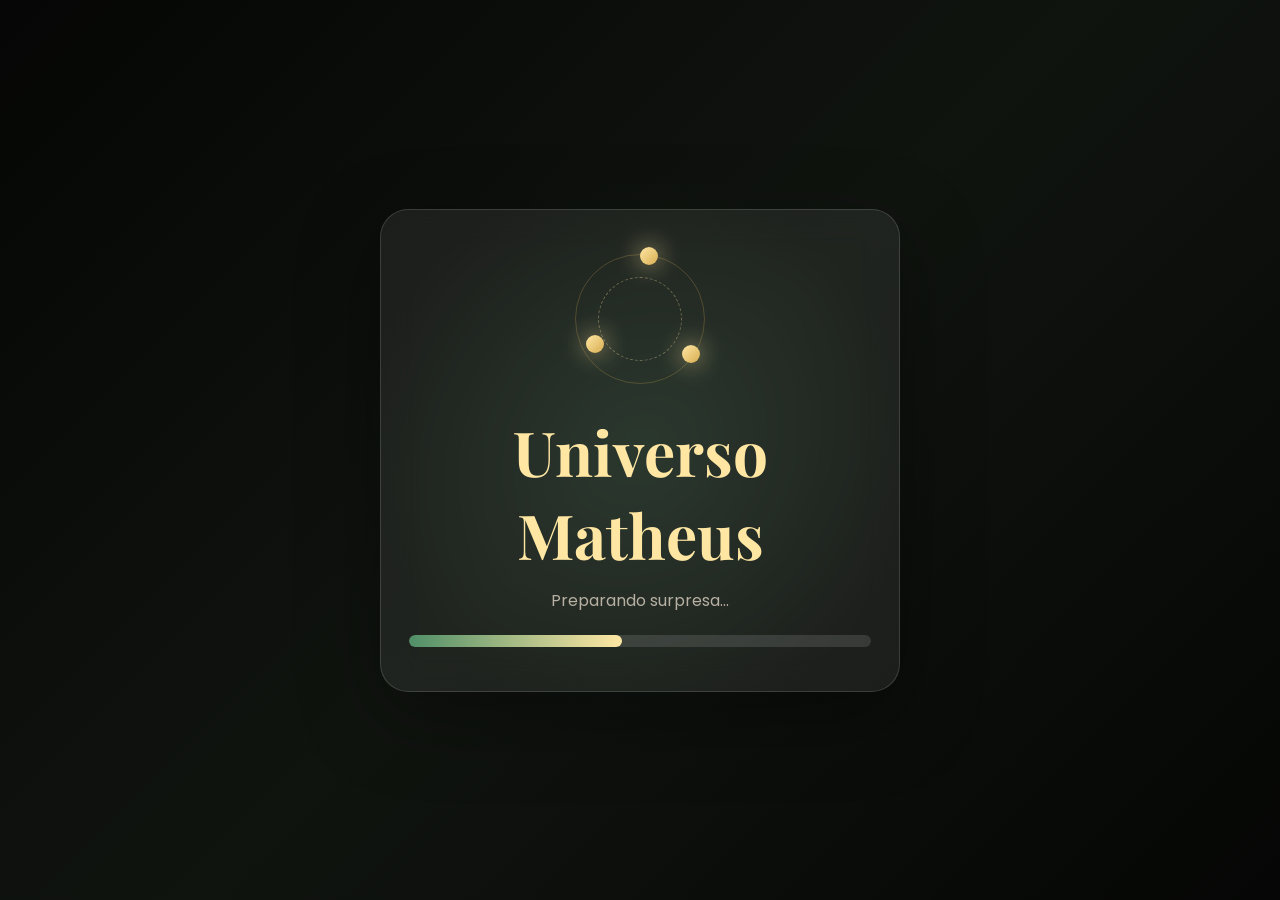
==== commit 0a3baaaf: "Add files via upload" ====
--- a/index.html
+++ b/index.html
@@ -137,6 +137,12 @@
           <p>Fotos em formato polaroid.</p>
         </button>
 
+        <button class="portal-card" data-section="videos">
+          <span>🎬</span>
+          <h3>Vídeos</h3>
+          <p>Lembranças maravilhosas.</p>
+        </button>
+
         <button class="portal-card" data-section="timeline">
           <span>🕰️</span>
           <h3>Linha do tempo</h3>
@@ -155,11 +161,11 @@
           <p>Trilha sonora especial.</p>
         </button>
 
-        <button class="portal-card" data-section="surpresas">
+        <a class="portal-card" href="supresa.html">
           <span>🎁</span>
           <h3>Surpresas</h3>
-          <p>Pequenos segredos escondidos.</p>
-        </button>
+          <p>Os três presentes especiais.</p>
+        </a>
 
         <button class="portal-card" data-section="final">
           <span>🎆</span>
@@ -210,6 +216,49 @@
       <div class="polaroid-wall" id="photoWall"></div>
     </section>
 
+    <!-- VÍDEOS / LEMBRANÇAS -->
+    <section class="section video-memories" id="videos">
+      <div class="section-title">
+        <p class="mini-label">Fragmentos especiais</p>
+        <h2>Lembranças maravilhosas</h2>
+        <p class="section-subtitle">
+          Alguns momentos não precisam de muitas palavras. Eles simplesmente ficam guardados.
+        </p>
+      </div>
+
+      <div class="videos-grid">
+
+        <div class="memory-video-card">
+          <div class="video-frame">
+            <video src="videos/ensinando.mp4" controls playsinline preload="metadata"></video>
+          </div>
+
+          <div class="video-info">
+            <span>Memória 01</span>
+            <h3>Um momento que ficou</h3>
+            <p>
+              KKKKKL EU AMO ESSE VIDEO KKKKM
+            </p>
+          </div>
+        </div>
+
+        <div class="memory-video-card">
+          <div class="video-frame">
+            <video src="videos/sle.mp4" controls playsinline preload="metadata"></video>
+          </div>
+
+          <div class="video-info">
+            <span>Memória 02</span>
+            <h3>Mais uma lembrança maravilhosa</h3>
+            <p>
+              Porque algumas memórias merecem ser vistas de novo, com carinho(verdade).
+            </p>
+          </div>
+        </div>
+
+      </div>
+    </section>
+
     <!-- LINHA DO TEMPO -->
     <section class="section" id="timeline">
       <div class="section-title">
@@ -277,8 +326,8 @@
       </div>
     </section>
 
-    <!-- SURPRESAS -->
-    <section class="section" id="surpresas">
+    <!-- MINI-SURPRESAS -->
+    <section class="section" id="mini-surpresas">
       <div class="section-title">
         <p class="mini-label">Segredos escondidos</p>
         <h2>Mini-surpresas</h2>
@@ -319,7 +368,7 @@
         <div class="final-actions">
           <button class="btn primary" id="restartBtn">Rever desde o início</button>
           <button class="btn secondary" data-section="carta">Abrir cartinha de novo</button>
-          <a href="supresa.html" class="btn primary">SUPRAISE</a>
+          <a href="supresa.html" class="btn primary">SUPRISE</a>
         </div>
 
         <footer>
@@ -342,4 +391,5 @@
 
   <script src="config.js"></script>
   <script src="script.js"></script>
-</body>+</body>
+</html>
